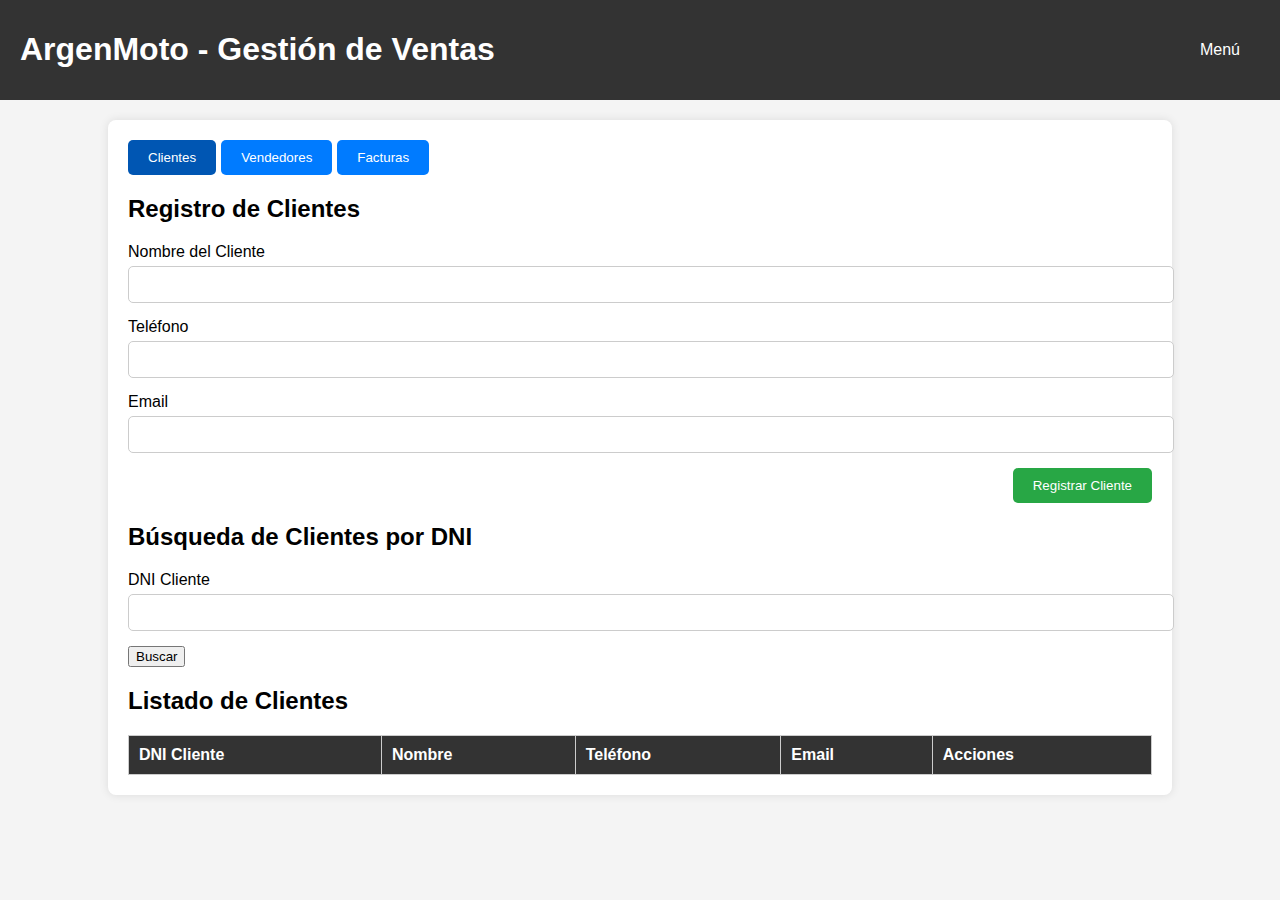
==== ventas.html @ 6a5ed345 "Add files via upload" ====
<!DOCTYPE html>
<html lang="es">
<head>
    <meta charset="UTF-8">
    <meta name="viewport" content="width=device-width, initial-scale=1.0">
    <title>ArgenMoto - Gestión de Ventas</title>
    <link rel="stylesheet" href="styles.css">
</head>
<body>

<header>
    <h1>ArgenMoto - Gestión de Ventas</h1>
    <nav class="menu">
        <button>Menú</button>
        <div class="dropdown">
            <a href="index.html">Inicio</a>
            <a href="ventas.html">Ventas</a>
            <a href="compras.html">Compras</a>
        </div>
    </nav>
</header>

<div class="container">
    <div class="tabs">
        <button class="tab-button active" onclick="showTab('clientes')">Clientes</button>
        <button class="tab-button" onclick="showTab('vendedores')">Vendedores</button>
        <button class="tab-button" onclick="showTab('facturas')">Facturas</button>
    </div>

    <!-- Pestaña de Clientes con búsqueda por DNI -->
    <div id="clientes" class="tab active">
        <h2>Registro de Clientes</h2>
        <form id="form-clientes">
            <div class="form-group">
                <label for="nombre-cliente">Nombre del Cliente</label>
                <input type="text" id="nombre-cliente" name="nombre-cliente" required>
            </div>
            <div class="form-group">
                <label for="telefono-cliente">Teléfono</label>
                <input type="tel" id="telefono-cliente" name="telefono-cliente" required>
            </div>
            <div class="form-group">
                <label for="email-cliente">Email</label>
                <input type="email" id="email-cliente" name="email-cliente" required>
            </div>
            <div class="form-actions">
                <button type="submit">Registrar Cliente</button>
            </div>
        </form>

        <h2>Búsqueda de Clientes por DNI</h2>
        <form id="buscar-cliente">
            <div class="form-group">
                <label for="dni-cliente">DNI Cliente</label>
                <input type="text" id="dni-cliente" name="dni-cliente" required>
            </div>
            <button type="submit">Buscar</button>
        </form>

        <h2>Listado de Clientes</h2>
        <table>
            <thead>
                <tr>
                    <th>DNI Cliente</th>
                    <th>Nombre</th>
                    <th>Teléfono</th>
                    <th>Email</th>
                    <th>Acciones</th>
                </tr>
            </thead>
            <tbody id="clientes-listado">
                <!-- Aquí se insertan dinámicamente los resultados de búsqueda -->
            </tbody>
        </table>
    </div>

    <!-- Pestaña de Vendedores con búsqueda por DNI -->
    <div id="vendedores" class="tab">
        <h2>Registro de Vendedores</h2>
        <form id="form-vendedores">
            <div class="form-group">
                <label for="nombre-vendedor">Nombre del Vendedor</label>
                <input type="text" id="nombre-vendedor" name="nombre-vendedor" required>
            </div>
            <div class="form-group">
                <label for="telefono-vendedor">Teléfono</label>
                <input type="tel" id="telefono-vendedor" name="telefono-vendedor" required>
            </div>
            <div class="form-group">
                <label for="email-vendedor">Email</label>
                <input type="email" id="email-vendedor" name="email-vendedor" required>
            </div>
            <div class="form-actions">
                <button type="submit">Registrar Vendedor</button>
            </div>
        </form>

        <h2>Búsqueda de Vendedores por DNI</h2>
        <form id="buscar-vendedor">
            <div class="form-group">
                <label for="dni-vendedor">DNI Vendedor</label>
                <input type="text" id="dni-vendedor" name="dni-vendedor" required>
            </div>
            <button type="submit">Buscar</button>
        </form>

        <h2>Listado de Vendedores</h2>
        <table>
            <thead>
                <tr>
                    <th>DNI Vendedor</th>
                    <th>Nombre</th>
                    <th>Teléfono</th>
                    <th>Email</th>
                    <th>Acciones</th>
                </tr>
            </thead>
            <tbody id="vendedores-listado">
                <!-- Aquí se insertan dinámicamente los resultados de búsqueda -->
            </tbody>
        </table>
    </div>

    <!-- Pestaña de Facturas con búsqueda por ID -->
    <div id="facturas" class="tab">
        <h2>Registro de Facturas</h2>
        <form id="form-facturas">
            <div class="form-group">
                <label for="cliente-factura">Cliente</label>
                <input type="text" id="cliente-factura" name="cliente-factura" required>
            </div>
            <div class="form-group">
                <label for="descripcion-factura">Descripción</label>
                <input type="text" id="descripcion-factura" name="descripcion-factura" required>
            </div>
            <div class="form-actions">
                <button type="submit">Registrar Factura</button>
            </div>
        </form>

        <h2>Búsqueda de Facturas por ID</h2>
        <form id="buscar-factura">
            <div class="form-group">
                <label for="id-factura">ID Factura</label>
                <input type="text" id="id-factura" name="id-factura" required>
            </div>
            <button type="submit">Buscar</button>
        </form>

        <h2>Listado de Facturas</h2>
        <table>
            <thead>
                <tr>
                    <th>ID Factura</th>
                    <th>Cliente</th>
                    <th>Descripción</th>
                    <th>Acciones</th>
                </tr>
            </thead>
            <tbody id="facturas-listado">
                <!-- Aquí se insertan dinámicamente los resultados de búsqueda -->
            </tbody>
        </table>
    </div>
</div>

<script src="script.js"></script>

</body>
</html>
---- styles.css ----
body {
    font-family: Arial, sans-serif;
    background-color: #f4f4f4;
    margin: 0;
    padding: 0;
}

header {
    background-color: #333;
    color: white;
    padding: 10px 0;
    display: flex;
    justify-content: space-between;
    align-items: center;
}

h1 {
    margin-left: 20px;
}

nav {
    position: relative;
}

.menu {
    margin-right: 20px;
    position: relative;
}

.menu button {
    background-color: #333;
    color: white;
    padding: 10px 20px;
    border: none;
    cursor: pointer;
    font-size: 16px;
}

.menu button:hover {
    background-color: #555;
}

.dropdown {
    display: none;
    position: absolute;
    background-color: white;
    box-shadow: 0 8px 16px rgba(0, 0, 0, 0.2);
    z-index: 1;
    right: 0;
}

.dropdown a {
    color: black;
    padding: 12px 16px;
    text-decoration: none;
    display: block;
}

.dropdown a:hover {
    background-color: #ddd;
}

.menu:hover .dropdown {
    display: block;
}

.container {
    width: 80%;
    margin: 20px auto;
    background-color: #fff;
    padding: 20px;
    border-radius: 8px;
    box-shadow: 0 0 10px rgba(0,0,0,0.1);
}

h2 {
    margin-bottom: 20px;
}

.form-group {
    margin-bottom: 15px;
}

.form-group label {
    display: block;
    margin-bottom: 5px;
}

.form-group input, .form-group select {
    width: 100%;
    padding: 10px;
    border: 1px solid #ccc;
    border-radius: 5px;
}

.form-actions {
    text-align: right;
}

.form-actions button {
    padding: 10px 20px;
    background-color: #28a745;
    color: white;
    border: none;
    border-radius: 5px;
    cursor: pointer;
}

.form-actions button:hover {
    background-color: #218838;
}

table {
    width: 100%;
    border-collapse: collapse;
    margin-top: 20px;
}

table, th, td {
    border: 1px solid #ccc;
}

th, td {
    padding: 10px;
    text-align: left;
}

th {
    background-color: #333;
    color: white;
}

.btn {
    padding: 5px 10px;
    background-color: #007bff;
    color: white;
    border: none;
    border-radius: 3px;
    text-align: center;
    cursor: pointer;
}

.btn:hover {
    background-color: #0056b3;
}

footer {
    background-color: #333;
    color: white;
    text-align: center;
    padding: 10px;
    position: fixed;
    width: 100%;
    bottom: 0;
}

.buttons {
    display: flex;
    justify-content: center;
    gap: 20px;
}

.btn-large {
    padding: 15px 30px;
    font-size: 18px;
    background-color: #28a745;
    color: white;
    border: none;
    border-radius: 5px;
    cursor: pointer;
    text-decoration: none;
}

.btn-large:hover {
    background-color: #218838;
}

.tab {
    display: none;
}

.tab.active {
    display: block;
}

.tabs {
    display: flex;
    margin-bottom: 20px;
}

.tab-button {
    padding: 10px 20px;
    margin-right: 5px;
    cursor: pointer;
    background-color: #007bff;
    color: white;
    border: none;
    border-radius: 5px;
}

.tab-button.active {
    background-color: #0056b3;
}
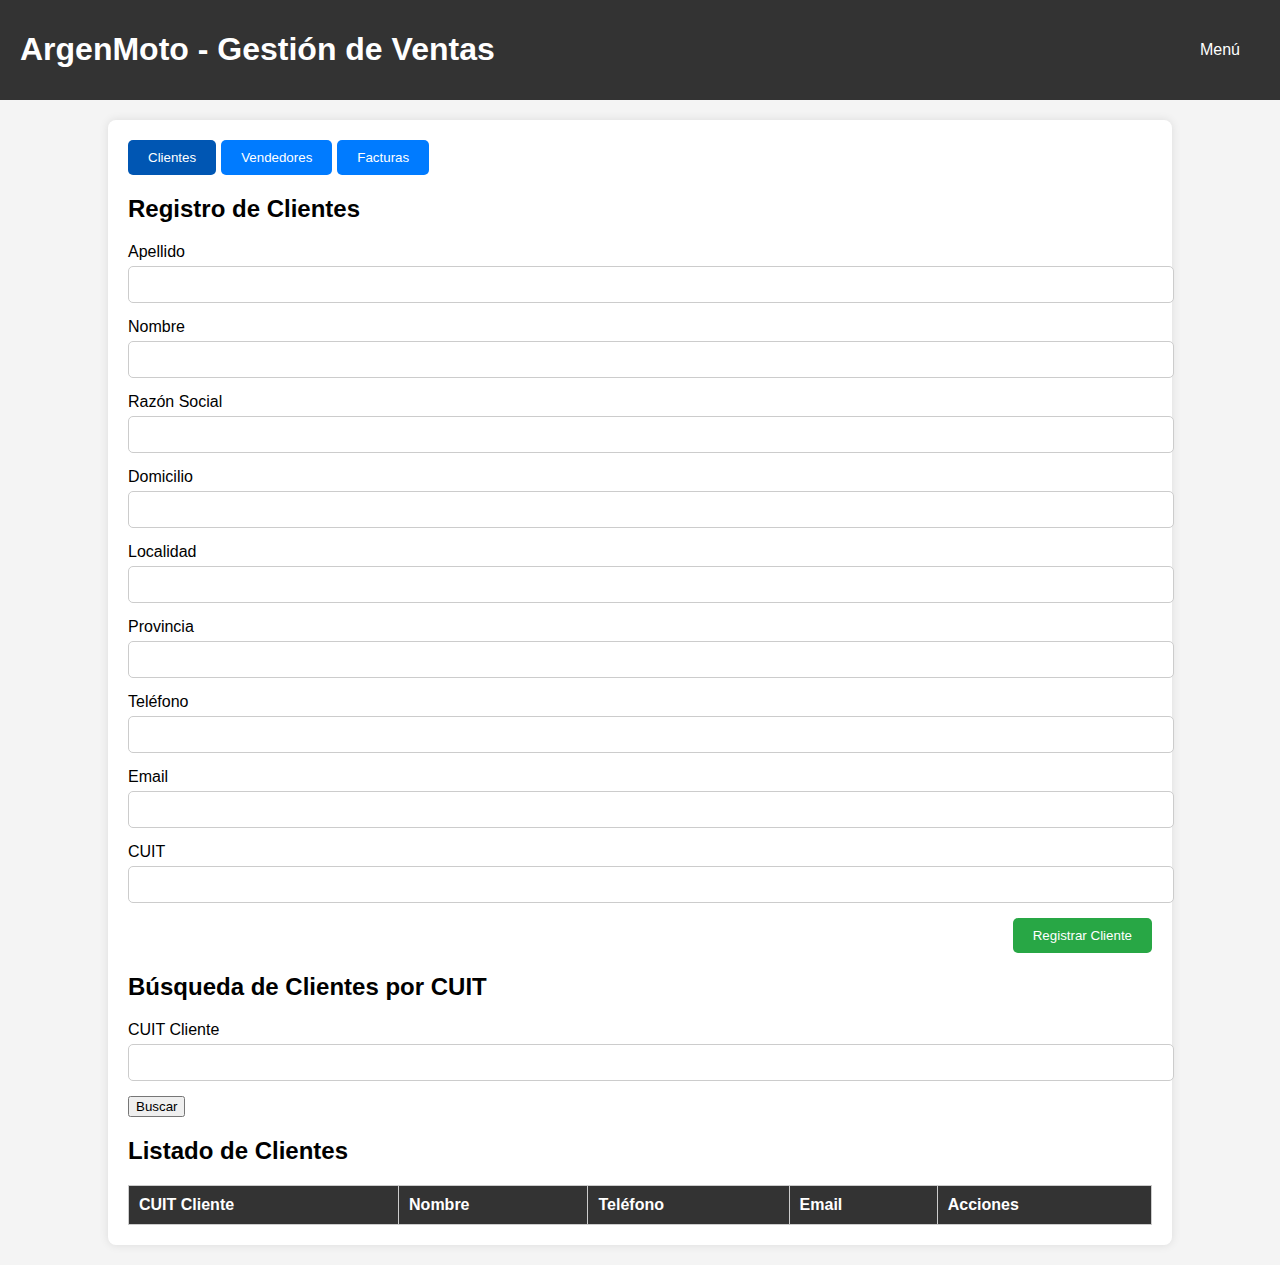
==== commit c1ba8c76: "Add files via upload" ====
--- a/ventas.html
+++ b/ventas.html
@@ -27,13 +27,33 @@
         <button class="tab-button" onclick="showTab('facturas')">Facturas</button>
     </div>
 
-    <!-- Pestaña de Clientes con búsqueda por DNI -->
+    <!-- Pestaña de Clientes con búsqueda por CUIT -->
     <div id="clientes" class="tab active">
         <h2>Registro de Clientes</h2>
         <form id="form-clientes">
             <div class="form-group">
-                <label for="nombre-cliente">Nombre del Cliente</label>
+                <label for="apellido-cliente">Apellido</label>
+                <input type="text" id="apellido-cliente" name="apellido-cliente" required>
+            </div>
+            <div class="form-group">
+                <label for="nombre-cliente">Nombre</label>
                 <input type="text" id="nombre-cliente" name="nombre-cliente" required>
+            </div>
+            <div class="form-group">
+                <label for="razon-social-cliente">Razón Social</label>
+                <input type="text" id="razon-social-cliente" name="razon-social-cliente" required>
+            </div>
+            <div class="form-group">
+                <label for="domicilio-cliente">Domicilio</label>
+                <input type="text" id="domicilio-cliente" name="domicilio-cliente" required>
+            </div>
+            <div class="form-group">
+                <label for="localidad-cliente">Localidad</label>
+                <input type="text" id="localidad-cliente" name="localidad-cliente" required>
+            </div>
+            <div class="form-group">
+                <label for="provincia-cliente">Provincia</label>
+                <input type="text" id="provincia-cliente" name="provincia-cliente" required>
             </div>
             <div class="form-group">
                 <label for="telefono-cliente">Teléfono</label>
@@ -43,16 +63,20 @@
                 <label for="email-cliente">Email</label>
                 <input type="email" id="email-cliente" name="email-cliente" required>
             </div>
+            <div class="form-group">
+                <label for="dni-cliente">CUIT</label>
+                <input type="text" id="dni-cliente" name="dni-cliente" required>
+            </div>
             <div class="form-actions">
                 <button type="submit">Registrar Cliente</button>
             </div>
         </form>
 
-        <h2>Búsqueda de Clientes por DNI</h2>
+        <h2>Búsqueda de Clientes por CUIT</h2>
         <form id="buscar-cliente">
             <div class="form-group">
-                <label for="dni-cliente">DNI Cliente</label>
-                <input type="text" id="dni-cliente" name="dni-cliente" required>
+                <label for="dni-cliente-buscar">CUIT Cliente</label>
+                <input type="text" id="dni-cliente-buscar" name="dni-cliente-buscar" required>
             </div>
             <button type="submit">Buscar</button>
         </form>
@@ -61,7 +85,7 @@
         <table>
             <thead>
                 <tr>
-                    <th>DNI Cliente</th>
+                    <th>CUIT Cliente</th>
                     <th>Nombre</th>
                     <th>Teléfono</th>
                     <th>Email</th>
@@ -74,52 +98,78 @@
         </table>
     </div>
 
-    <!-- Pestaña de Vendedores con búsqueda por DNI -->
-    <div id="vendedores" class="tab">
-        <h2>Registro de Vendedores</h2>
-        <form id="form-vendedores">
-            <div class="form-group">
-                <label for="nombre-vendedor">Nombre del Vendedor</label>
-                <input type="text" id="nombre-vendedor" name="nombre-vendedor" required>
-            </div>
-            <div class="form-group">
-                <label for="telefono-vendedor">Teléfono</label>
-                <input type="tel" id="telefono-vendedor" name="telefono-vendedor" required>
-            </div>
-            <div class="form-group">
-                <label for="email-vendedor">Email</label>
-                <input type="email" id="email-vendedor" name="email-vendedor" required>
-            </div>
-            <div class="form-actions">
-                <button type="submit">Registrar Vendedor</button>
-            </div>
-        </form>
-
-        <h2>Búsqueda de Vendedores por DNI</h2>
-        <form id="buscar-vendedor">
-            <div class="form-group">
-                <label for="dni-vendedor">DNI Vendedor</label>
-                <input type="text" id="dni-vendedor" name="dni-vendedor" required>
-            </div>
-            <button type="submit">Buscar</button>
-        </form>
-
-        <h2>Listado de Vendedores</h2>
-        <table>
-            <thead>
-                <tr>
-                    <th>DNI Vendedor</th>
-                    <th>Nombre</th>
-                    <th>Teléfono</th>
-                    <th>Email</th>
-                    <th>Acciones</th>
-                </tr>
-            </thead>
-            <tbody id="vendedores-listado">
-                <!-- Aquí se insertan dinámicamente los resultados de búsqueda -->
-            </tbody>
-        </table>
-    </div>
+<!-- Pestaña de Vendedores con búsqueda por legajo -->
+<div id="vendedores" class="tab">
+    <h2>Registro de Vendedores</h2>
+    <form id="form-vendedores">
+        <div class="form-group">
+            <label for="apellido-vendedor">Apellido</label>
+            <input type="text" id="apellido-vendedor" name="apellido-vendedor" required>
+        </div>
+        <div class="form-group">
+            <label for="nombre-vendedor">Nombre</label>
+            <input type="text" id="nombre-vendedor" name="nombre-vendedor" required>
+        </div>
+        <div class="form-group">
+            <label for="razon-social-vendedor">Razón Social</label>
+            <input type="text" id="razon-social-vendedor" name="razon-social-vendedor" required>
+        </div>
+        <div class="form-group">
+            <label for="domicilio-vendedor">Domicilio</label>
+            <input type="text" id="domicilio-vendedor" name="domicilio-vendedor" required>
+        </div>
+        <div class="form-group">
+            <label for="localidad-vendedor">Localidad</label>
+            <input type="text" id="localidad-vendedor" name="localidad-vendedor" required>
+        </div>
+        <div class="form-group">
+            <label for="provincia-vendedor">Provincia</label>
+            <input type="text" id="provincia-vendedor" name="provincia-vendedor" required>
+        </div>
+        <div class="form-group">
+            <label for="telefono-vendedor">Teléfono</label>
+            <input type="tel" id="telefono-vendedor" name="telefono-vendedor" required>
+        </div>
+        <div class="form-group">
+            <label for="email-vendedor">Email</label>
+            <input type="email" id="email-vendedor" name="email-vendedor" required>
+        </div>
+        <div class="form-group">
+            <label for="dni-vendedor">Legajo</label>
+            <input type="text" id="dni-vendedor" name="dni-vendedor" required>
+        </div>
+        <div class="form-actions">
+            <button type="submit">Registrar Vendedor</button>
+        </div>
+    </form>
+
+    <h2>Búsqueda de Vendedores por Legajo</h2>
+    <form id="buscar-vendedor">
+        <div class="form-group">
+            <label for="legajo-vendedor-buscar">Legajo Vendedor</label>
+            <input type="text" id="legajo-vendedor-buscar" name="legajo-vendedor-buscar" required>
+        </div>
+        <button type="submit">Buscar</button>
+    </form>
+
+    <!-- Listado de Vendedores (ahora dentro de la pestaña de vendedores) -->
+    <h2>Listado de Vendedores</h2>
+    <table>
+        <thead>
+            <tr>
+                <th>Legajo</th>
+                <th>Apellido</th>
+                <th>Nombre</th>
+                <th>Teléfono</th>
+                <th>Email</th>
+            </tr>
+        </thead>
+        <tbody id="vendedores-listado">
+            <!-- Aquí se insertan dinámicamente los resultados de búsqueda -->
+        </tbody>
+    </table>
+</div>
+
 
     <!-- Pestaña de Facturas con búsqueda por ID -->
     <div id="facturas" class="tab">
@@ -163,7 +213,23 @@
         </table>
     </div>
 </div>
-
+<!-- Ventana Modal -->
+<div id="modal-vendedor" class="modal">
+    <div class="modal-content">
+        <span class="close-button" onclick="cerrarModal()">&times;</span>
+        <h2 id="modal-title">Información del Vendedor</h2>
+        <div id="vendedor-info">
+            <!-- La información del vendedor se inyectará aquí -->
+        </div>
+        <div id="modal-actions" class="modal-actions">
+            <button id="btn-modificar" onclick="mostrarFormularioModificar()">Modificar</button>
+            <button id="btn-eliminar" onclick="eliminarVendedorScript()">Eliminar</button>
+        </div>
+    </div>
+</div>
+
+
+<script src="crud.js"></script>
 <script src="script.js"></script>
 
 </body>
--- a/styles.css
+++ b/styles.css
@@ -201,4 +201,58 @@
 
 .tab-button.active {
     background-color: #0056b3;
-}+}
+
+/* Estilos para el modal */
+.modal {
+    display: none; /* Oculto por defecto */
+    position: fixed; /* Fijo en la pantalla */
+    z-index: 1; /* En la parte superior */
+    left: 0;
+    top: 0;
+    width: 100%; /* Ancho completo */
+    height: 100%; /* Alto completo */
+    overflow: auto; /* Habilitar scroll si es necesario */
+    background-color: rgba(0, 0, 0, 0.5); /* Fondo negro con opacidad */
+}
+
+.modal-content {
+    background-color: #fefefe;
+    margin: 15% auto; /* 15% desde arriba y centrado */
+    padding: 20px;
+    border: 1px solid #888;
+    width: 80%; /* Ancho del modal */
+}
+
+.close-button {
+    color: #aaa;
+    float: right; /* Flota a la derecha */
+    font-size: 28px;
+    font-weight: bold;
+    cursor: pointer; /* Cambia el cursor al pasar sobre el botón */
+}
+
+.close-button:hover,
+.close-button:focus {
+    color: black; /* Cambia el color al pasar el ratón */
+    text-decoration: none; /* Sin subrayado */
+    cursor: pointer; /* Cambia el cursor al pasar sobre el botón */
+}
+
+.modal-actions {
+    margin-top: 20px; /* Espaciado entre la información y los botones */
+}
+
+.modal-actions button {
+    margin-right: 10px; /* Espaciado entre botones */
+    padding: 10px 15px;
+    background-color: #4CAF50; /* Color de fondo verde */
+    color: white; /* Color de texto blanco */
+    border: none; /* Sin bordes */
+    border-radius: 5px; /* Bordes redondeados */
+    cursor: pointer; /* Cambia el cursor al pasar sobre el botón */
+}
+
+.modal-actions button:hover {
+    background-color: #45a049; /* Color de fondo más oscuro al pasar el ratón */
+}
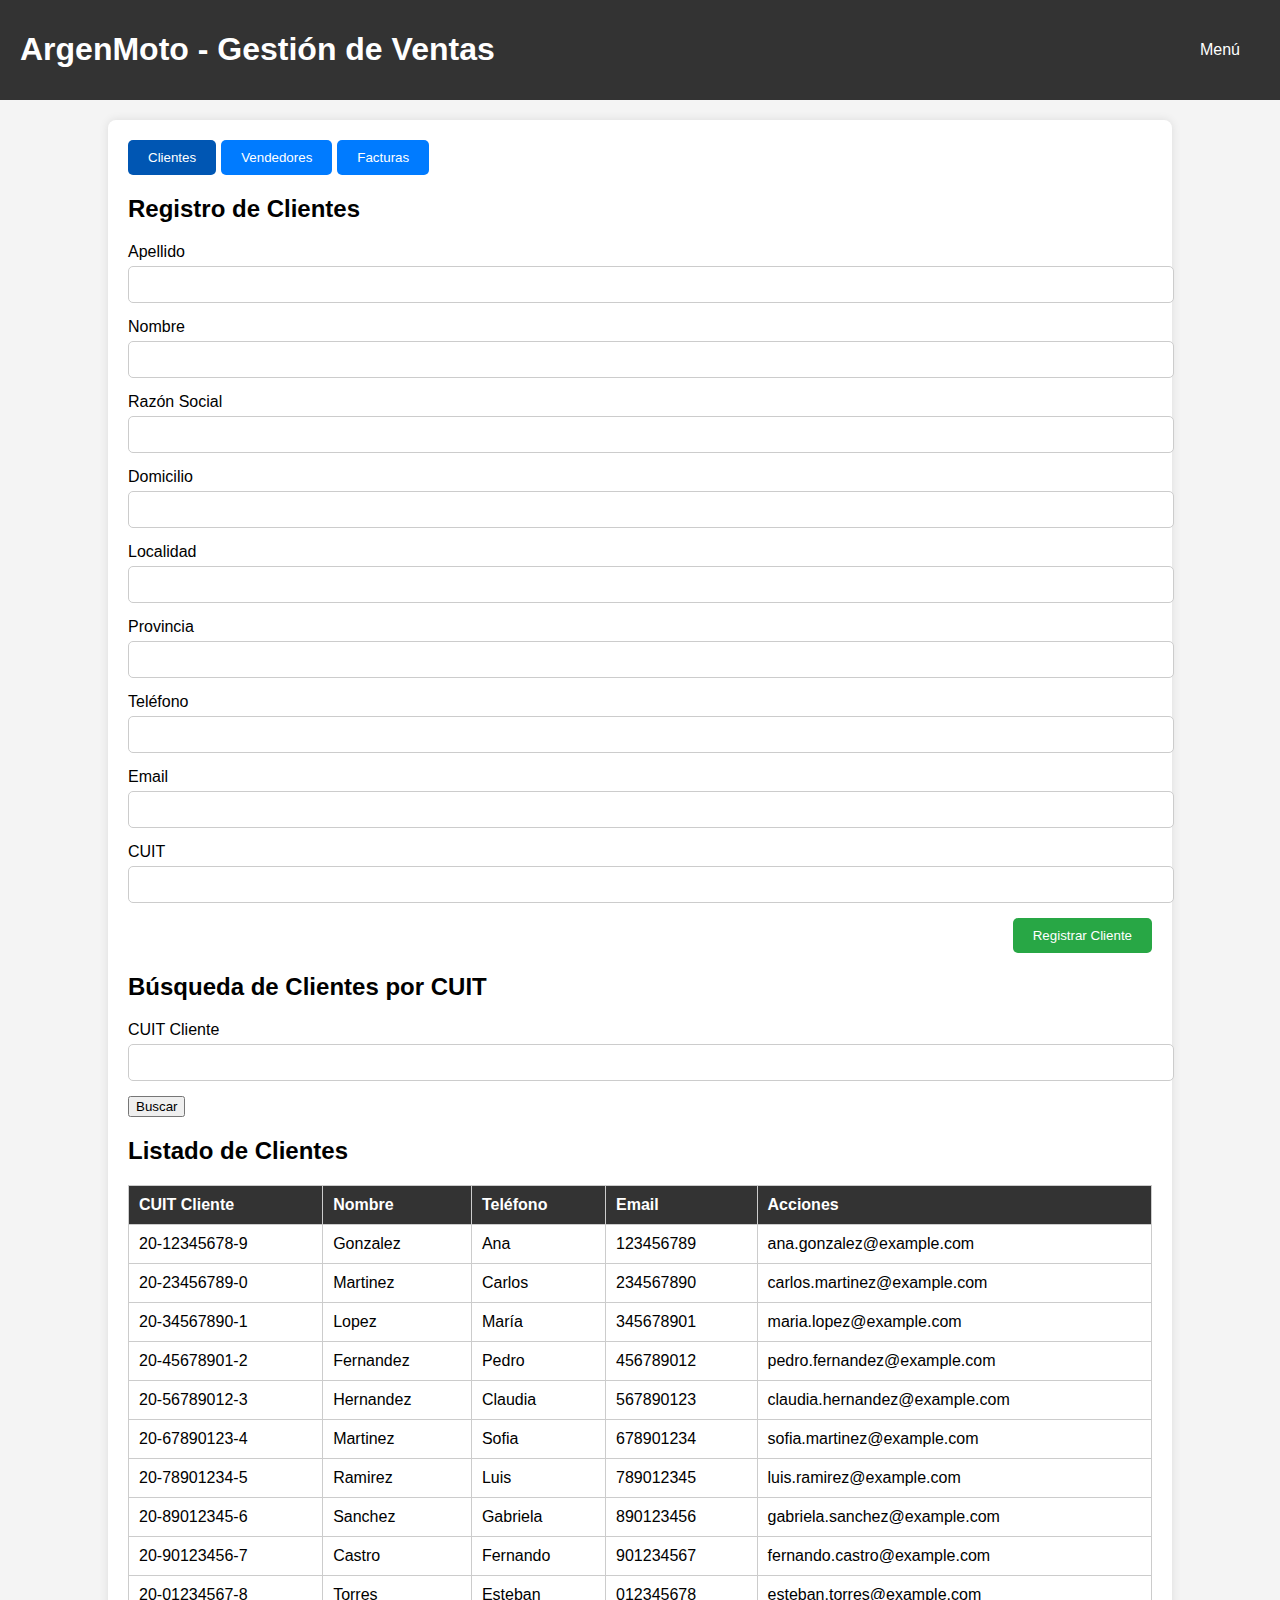
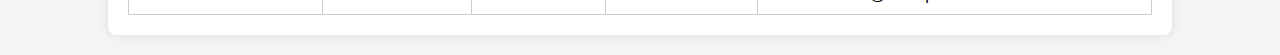
==== commit 195b8809: "Update ventas.html" ====
--- a/ventas.html
+++ b/ventas.html
@@ -1,236 +1,287 @@
 <!DOCTYPE html>
 <html lang="es">
+
 <head>
     <meta charset="UTF-8">
     <meta name="viewport" content="width=device-width, initial-scale=1.0">
     <title>ArgenMoto - Gestión de Ventas</title>
     <link rel="stylesheet" href="styles.css">
 </head>
+
 <body>
 
-<header>
-    <h1>ArgenMoto - Gestión de Ventas</h1>
-    <nav class="menu">
-        <button>Menú</button>
-        <div class="dropdown">
-            <a href="index.html">Inicio</a>
-            <a href="ventas.html">Ventas</a>
-            <a href="compras.html">Compras</a>
-        </div>
-    </nav>
-</header>
-
-<div class="container">
-    <div class="tabs">
-        <button class="tab-button active" onclick="showTab('clientes')">Clientes</button>
-        <button class="tab-button" onclick="showTab('vendedores')">Vendedores</button>
-        <button class="tab-button" onclick="showTab('facturas')">Facturas</button>
-    </div>
-
-    <!-- Pestaña de Clientes con búsqueda por CUIT -->
-    <div id="clientes" class="tab active">
-        <h2>Registro de Clientes</h2>
-        <form id="form-clientes">
-            <div class="form-group">
-                <label for="apellido-cliente">Apellido</label>
-                <input type="text" id="apellido-cliente" name="apellido-cliente" required>
-            </div>
-            <div class="form-group">
-                <label for="nombre-cliente">Nombre</label>
-                <input type="text" id="nombre-cliente" name="nombre-cliente" required>
-            </div>
-            <div class="form-group">
-                <label for="razon-social-cliente">Razón Social</label>
-                <input type="text" id="razon-social-cliente" name="razon-social-cliente" required>
-            </div>
-            <div class="form-group">
-                <label for="domicilio-cliente">Domicilio</label>
-                <input type="text" id="domicilio-cliente" name="domicilio-cliente" required>
-            </div>
-            <div class="form-group">
-                <label for="localidad-cliente">Localidad</label>
-                <input type="text" id="localidad-cliente" name="localidad-cliente" required>
-            </div>
-            <div class="form-group">
-                <label for="provincia-cliente">Provincia</label>
-                <input type="text" id="provincia-cliente" name="provincia-cliente" required>
-            </div>
-            <div class="form-group">
-                <label for="telefono-cliente">Teléfono</label>
-                <input type="tel" id="telefono-cliente" name="telefono-cliente" required>
-            </div>
-            <div class="form-group">
-                <label for="email-cliente">Email</label>
-                <input type="email" id="email-cliente" name="email-cliente" required>
-            </div>
-            <div class="form-group">
-                <label for="dni-cliente">CUIT</label>
-                <input type="text" id="dni-cliente" name="dni-cliente" required>
-            </div>
-            <div class="form-actions">
-                <button type="submit">Registrar Cliente</button>
-            </div>
-        </form>
-
-        <h2>Búsqueda de Clientes por CUIT</h2>
-        <form id="buscar-cliente">
-            <div class="form-group">
-                <label for="dni-cliente-buscar">CUIT Cliente</label>
-                <input type="text" id="dni-cliente-buscar" name="dni-cliente-buscar" required>
-            </div>
-            <button type="submit">Buscar</button>
-        </form>
-
-        <h2>Listado de Clientes</h2>
-        <table>
-            <thead>
-                <tr>
-                    <th>CUIT Cliente</th>
-                    <th>Nombre</th>
-                    <th>Teléfono</th>
-                    <th>Email</th>
-                    <th>Acciones</th>
-                </tr>
-            </thead>
-            <tbody id="clientes-listado">
-                <!-- Aquí se insertan dinámicamente los resultados de búsqueda -->
-            </tbody>
-        </table>
-    </div>
-
-<!-- Pestaña de Vendedores con búsqueda por legajo -->
-<div id="vendedores" class="tab">
-    <h2>Registro de Vendedores</h2>
-    <form id="form-vendedores">
-        <div class="form-group">
-            <label for="apellido-vendedor">Apellido</label>
-            <input type="text" id="apellido-vendedor" name="apellido-vendedor" required>
-        </div>
-        <div class="form-group">
-            <label for="nombre-vendedor">Nombre</label>
-            <input type="text" id="nombre-vendedor" name="nombre-vendedor" required>
-        </div>
-        <div class="form-group">
-            <label for="razon-social-vendedor">Razón Social</label>
-            <input type="text" id="razon-social-vendedor" name="razon-social-vendedor" required>
-        </div>
-        <div class="form-group">
-            <label for="domicilio-vendedor">Domicilio</label>
-            <input type="text" id="domicilio-vendedor" name="domicilio-vendedor" required>
-        </div>
-        <div class="form-group">
-            <label for="localidad-vendedor">Localidad</label>
-            <input type="text" id="localidad-vendedor" name="localidad-vendedor" required>
-        </div>
-        <div class="form-group">
-            <label for="provincia-vendedor">Provincia</label>
-            <input type="text" id="provincia-vendedor" name="provincia-vendedor" required>
-        </div>
-        <div class="form-group">
-            <label for="telefono-vendedor">Teléfono</label>
-            <input type="tel" id="telefono-vendedor" name="telefono-vendedor" required>
-        </div>
-        <div class="form-group">
-            <label for="email-vendedor">Email</label>
-            <input type="email" id="email-vendedor" name="email-vendedor" required>
-        </div>
-        <div class="form-group">
-            <label for="dni-vendedor">Legajo</label>
-            <input type="text" id="dni-vendedor" name="dni-vendedor" required>
-        </div>
-        <div class="form-actions">
-            <button type="submit">Registrar Vendedor</button>
-        </div>
-    </form>
-
-    <h2>Búsqueda de Vendedores por Legajo</h2>
-    <form id="buscar-vendedor">
-        <div class="form-group">
-            <label for="legajo-vendedor-buscar">Legajo Vendedor</label>
-            <input type="text" id="legajo-vendedor-buscar" name="legajo-vendedor-buscar" required>
-        </div>
-        <button type="submit">Buscar</button>
-    </form>
-
-    <!-- Listado de Vendedores (ahora dentro de la pestaña de vendedores) -->
-    <h2>Listado de Vendedores</h2>
-    <table>
-        <thead>
-            <tr>
-                <th>Legajo</th>
-                <th>Apellido</th>
-                <th>Nombre</th>
-                <th>Teléfono</th>
-                <th>Email</th>
-            </tr>
-        </thead>
-        <tbody id="vendedores-listado">
-            <!-- Aquí se insertan dinámicamente los resultados de búsqueda -->
-        </tbody>
-    </table>
-</div>
-
-
-    <!-- Pestaña de Facturas con búsqueda por ID -->
-    <div id="facturas" class="tab">
-        <h2>Registro de Facturas</h2>
-        <form id="form-facturas">
-            <div class="form-group">
-                <label for="cliente-factura">Cliente</label>
-                <input type="text" id="cliente-factura" name="cliente-factura" required>
-            </div>
-            <div class="form-group">
-                <label for="descripcion-factura">Descripción</label>
-                <input type="text" id="descripcion-factura" name="descripcion-factura" required>
-            </div>
-            <div class="form-actions">
-                <button type="submit">Registrar Factura</button>
-            </div>
-        </form>
-
-        <h2>Búsqueda de Facturas por ID</h2>
-        <form id="buscar-factura">
-            <div class="form-group">
-                <label for="id-factura">ID Factura</label>
-                <input type="text" id="id-factura" name="id-factura" required>
-            </div>
-            <button type="submit">Buscar</button>
-        </form>
-
-        <h2>Listado de Facturas</h2>
-        <table>
-            <thead>
-                <tr>
-                    <th>ID Factura</th>
-                    <th>Cliente</th>
-                    <th>Descripción</th>
-                    <th>Acciones</th>
-                </tr>
-            </thead>
-            <tbody id="facturas-listado">
-                <!-- Aquí se insertan dinámicamente los resultados de búsqueda -->
-            </tbody>
-        </table>
-    </div>
-</div>
-<!-- Ventana Modal -->
-<div id="modal-vendedor" class="modal">
-    <div class="modal-content">
-        <span class="close-button" onclick="cerrarModal()">&times;</span>
-        <h2 id="modal-title">Información del Vendedor</h2>
-        <div id="vendedor-info">
-            <!-- La información del vendedor se inyectará aquí -->
-        </div>
-        <div id="modal-actions" class="modal-actions">
-            <button id="btn-modificar" onclick="mostrarFormularioModificar()">Modificar</button>
-            <button id="btn-eliminar" onclick="eliminarVendedorScript()">Eliminar</button>
-        </div>
-    </div>
-</div>
-
-
-<script src="crud.js"></script>
-<script src="script.js"></script>
+    <header>
+        <h1>ArgenMoto - Gestión de Ventas</h1>
+        <nav class="menu">
+            <button>Menú</button>
+            <div class="dropdown">
+                <a href="index.html">Inicio</a>
+                <a href="ventas.html">Ventas</a>
+                <a href="compras.html">Compras</a>
+            </div>
+        </nav>
+    </header>
+
+    <div class="container">
+        <div class="tabs">
+            <button class="tab-button active" onclick="showTab('clientes')">Clientes</button>
+            <button class="tab-button" onclick="showTab('vendedores')">Vendedores</button>
+            <button class="tab-button" onclick="showTab('facturas')">Facturas</button>
+        </div>
+
+        <!-- Pestaña de Clientes con búsqueda por CUIT -->
+        <div id="clientes" class="tab active">
+            <h2>Registro de Clientes</h2>
+            <form id="form-clientes">
+                <div class="form-group">
+                    <label for="apellido-cliente">Apellido</label>
+                    <input type="text" id="apellido-cliente" name="apellido-cliente" required>
+                </div>
+                <div class="form-group">
+                    <label for="nombre-cliente">Nombre</label>
+                    <input type="text" id="nombre-cliente" name="nombre-cliente" required>
+                </div>
+                <div class="form-group">
+                    <label for="razon-social-cliente">Razón Social</label>
+                    <input type="text" id="razon-social-cliente" name="razon-social-cliente" required>
+                </div>
+                <div class="form-group">
+                    <label for="domicilio-cliente">Domicilio</label>
+                    <input type="text" id="domicilio-cliente" name="domicilio-cliente" required>
+                </div>
+                <div class="form-group">
+                    <label for="localidad-cliente">Localidad</label>
+                    <input type="text" id="localidad-cliente" name="localidad-cliente" required>
+                </div>
+                <div class="form-group">
+                    <label for="provincia-cliente">Provincia</label>
+                    <input type="text" id="provincia-cliente" name="provincia-cliente" required>
+                </div>
+                <div class="form-group">
+                    <label for="telefono-cliente">Teléfono</label>
+                    <input type="tel" id="telefono-cliente" name="telefono-cliente" required>
+                </div>
+                <div class="form-group">
+                    <label for="email-cliente">Email</label>
+                    <input type="email" id="email-cliente" name="email-cliente" required>
+                </div>
+                <div class="form-group">
+                    <label for="cuit-cliente">CUIT</label>
+                    <input type="text" id="cuit-cliente" name="cuit-cliente" required>
+                </div>
+                <div class="form-actions">
+                    <button type="submit">Registrar Cliente</button>
+                </div>
+            </form>
+
+            <h2>Búsqueda de Clientes por CUIT</h2>
+            <form id="buscar-cliente">
+                <div class="form-group">
+                    <label for="cuit-cliente-buscar">CUIT Cliente</label>
+                    <input type="text" id="cuit-cliente-buscar" name="cuit-cliente-buscar" required>
+                </div>
+                <button type="submit">Buscar</button>
+            </form>
+
+            <h2>Listado de Clientes</h2>
+            <table>
+                <thead>
+                    <tr>
+                        <th>CUIT Cliente</th>
+                        <th>Nombre</th>
+                        <th>Teléfono</th>
+                        <th>Email</th>
+                        <th>Acciones</th>
+                    </tr>
+                </thead>
+                <tbody id="clientes-listado">
+                    <!-- Aquí se insertan dinámicamente los resultados de búsqueda -->
+                </tbody>
+            </table>
+        </div>
+
+        <!-- Pestaña de Vendedores con búsqueda por legajo -->
+        <div id="vendedores" class="tab">
+            <h2>Registro de Vendedores</h2>
+            <form id="form-vendedores">
+                <div class="form-group">
+                    <label for="apellido-vendedor">Apellido</label>
+                    <input type="text" id="apellido-vendedor" name="apellido-vendedor" required>
+                </div>
+                <div class="form-group">
+                    <label for="nombre-vendedor">Nombre</label>
+                    <input type="text" id="nombre-vendedor" name="nombre-vendedor" required>
+                </div>
+                <div class="form-group">
+                    <label for="razon-social-vendedor">Razón Social</label>
+                    <input type="text" id="razon-social-vendedor" name="razon-social-vendedor" required>
+                </div>
+                <div class="form-group">
+                    <label for="domicilio-vendedor">Domicilio</label>
+                    <input type="text" id="domicilio-vendedor" name="domicilio-vendedor" required>
+                </div>
+                <div class="form-group">
+                    <label for="localidad-vendedor">Localidad</label>
+                    <input type="text" id="localidad-vendedor" name="localidad-vendedor" required>
+                </div>
+                <div class="form-group">
+                    <label for="provincia-vendedor">Provincia</label>
+                    <input type="text" id="provincia-vendedor" name="provincia-vendedor" required>
+                </div>
+                <div class="form-group">
+                    <label for="telefono-vendedor">Teléfono</label>
+                    <input type="tel" id="telefono-vendedor" name="telefono-vendedor" required>
+                </div>
+                <div class="form-group">
+                    <label for="email-vendedor">Email</label>
+                    <input type="email" id="email-vendedor" name="email-vendedor" required>
+                </div>
+                <div class="form-group">
+                    <label for="dni-vendedor">Legajo</label>
+                    <input type="text" id="dni-vendedor" name="dni-vendedor" required>
+                </div>
+                <div class="form-actions">
+                    <button type="submit">Registrar Vendedor</button>
+                </div>
+            </form>
+
+            <h2>Búsqueda de Vendedores por Legajo</h2>
+            <form id="buscar-vendedor">
+                <div class="form-group">
+                    <label for="legajo-vendedor-buscar">Legajo Vendedor</label>
+                    <input type="text" id="legajo-vendedor-buscar" name="legajo-vendedor-buscar" required>
+                </div>
+                <button type="submit">Buscar</button>
+            </form>
+
+            <!-- Listado de Vendedores (ahora dentro de la pestaña de vendedores) -->
+            <h2>Listado de Vendedores</h2>
+            <table>
+                <thead>
+                    <tr>
+                        <th>Legajo</th>
+                        <th>Apellido</th>
+                        <th>Nombre</th>
+                        <th>Teléfono</th>
+                        <th>Email</th>
+                    </tr>
+                </thead>
+                <tbody id="vendedores-listado">
+                    <!-- Aquí se insertan dinámicamente los resultados de búsqueda -->
+                </tbody>
+            </table>
+        </div>
+
+
+        <!-- Pestaña de Facturas con búsqueda por ID -->
+        <div id="facturas" class="tab">
+            <h2>Registro de Facturas</h2>
+            <form id="form-facturas">
+                <div class="form-group">
+                    <label for="cliente-factura">Cliente (CUIT)</label>
+                    <input type="text" id="cliente-factura" name="cliente-factura" required onblur="validarCliente()">
+                </div>
+                <div class="form-group">
+                    <label for="vendedor-factura">Vendedor (Legajo)</label>
+                    <input type="text" id="vendedor-factura" name="vendedor-factura" required
+                        onblur="validarVendedor()">
+                </div>
+                <div class="form-group">
+                    <label for="fecha-hora-factura">Fecha y Hora</label>
+                    <input type="datetime-local" id="fecha-hora-factura" name="fecha-hora-factura" required>
+                </div>
+                <div id="articulos-list">
+                    <div class="articulo">
+                        <label for="articulo-id">Artículo (ID)</label>
+                        <input type="text" name="articulo-id" class="articulo-id" required
+                            onblur="validarArticulo(this)">
+                        <label for="monto-unidad">Monto por Unidad</label>
+                        <input type="number" name="monto-unidad" class="monto-unidad" required>
+                        <button type="button" onclick="agregarArticulo()">Agregar Otro Artículo</button>
+                    </div>
+                </div>
+                <div class="form-group">
+                    <label for="monto-total-factura">Monto Total</label>
+                    <input type="number" id="monto-total-factura" name="monto-total-factura" readonly>
+                </div>
+                <div class="form-actions">
+                    <button type="submit">Registrar Factura</button>
+                </div>
+            </form>
+
+            <button onclick="mostrarModalStock()">Ver Stock Disponible</button>
+
+            <h2>Búsqueda de Facturas por ID</h2>
+            <form id="buscar-factura">
+                <div class="form-group">
+                    <label for="id-factura">ID Factura</label>
+                    <input type="text" id="id-factura" name="id-factura" required>
+                </div>
+                <button type="submit">Buscar</button>
+            </form>
+
+            <h2>Listado de Facturas</h2>
+            <table>
+                <thead>
+                    <tr>
+                        <th>ID Factura</th>
+                        <th>Cliente</th>
+                        <th>Descripción</th>
+                        <th>Acciones</th>
+                    </tr>
+                </thead>
+                <tbody id="facturas-listado">
+                    <!-- Aquí se insertan dinámicamente los resultados de búsqueda -->
+                </tbody>
+            </table>
+        </div>
+    </div>
+    <!-- Ventana Modal -->
+    <div id="modal-vendedor" class="modal">
+        <div class="modal-content">
+            <span class="close-button" onclick="cerrarModal()">&times;</span>
+            <h2 id="modal-title">Información del Vendedor</h2>
+            <div id="vendedor-info">
+                <!-- La información del vendedor se inyectará aquí -->
+            </div>
+            <div id="modal-actions" class="modal-actions">
+                <button id="btn-modificar" onclick="mostrarFormularioModificarVendedor()">Modificar</button>
+                <button id="btn-eliminar" onclick="eliminarVendedorScript()">Eliminar</button>
+            </div>
+        </div>
+    </div>
+
+    <!-- Ventana Modal -->
+    <div id="modal-cliente" class="modal">
+        <div class="modal-content">
+            <span class="close-button" onclick="cerrarModal()">&times;</span>
+            <h2 id="modal-title">Información del Cliente</h2>
+            <div id="cliente-info">
+                <!-- La información del cliente se inyectará aqui -->
+            </div>
+            <div id="modal-actions" class="modal-actions">
+                <button id="btn-modificar" onclick="mostrarFormularioModificarCliente()">Modificar</button>
+                <button id="btn-eliminar" onclick="eliminarClienteScript()">Eliminar</button>
+            </div>
+        </div>
+    </div>
+
+    <!-- Modal de Stock -->
+    <div id="modal-stock" class="modal">
+        <div class="modal-content">
+            <span class="close-button" onclick="cerrarModalStock()">&times;</span>
+            <h2>Stock Disponible</h2>
+            <input type="text" id="buscador-marca" placeholder="Buscar por marca" oninput="buscarPorMarca()">
+            <div id="stock-listado">
+                <!-- Aquí se mostrará el stock de artículos -->
+            </div>
+        </div>
+    </div>
+
+
+    <script src="crud.js"></script>
+    <script src="script.js"></script>
 
 </body>
+
 </html>
--- a/styles.css
+++ b/styles.css
@@ -205,54 +205,54 @@
 
 /* Estilos para el modal */
 .modal {
-    display: none; /* Oculto por defecto */
-    position: fixed; /* Fijo en la pantalla */
-    z-index: 1; /* En la parte superior */
+    display: none;
+    position: fixed; 
+    z-index: 1;
     left: 0;
     top: 0;
-    width: 100%; /* Ancho completo */
-    height: 100%; /* Alto completo */
-    overflow: auto; /* Habilitar scroll si es necesario */
-    background-color: rgba(0, 0, 0, 0.5); /* Fondo negro con opacidad */
+    width: 100%; 
+    height: 100%; 
+    overflow: auto; 
+    background-color: rgba(0, 0, 0, 0.5); 
 }
 
 .modal-content {
     background-color: #fefefe;
-    margin: 15% auto; /* 15% desde arriba y centrado */
+    margin: 15% auto; 
     padding: 20px;
     border: 1px solid #888;
-    width: 80%; /* Ancho del modal */
+    width: 80%; 
 }
 
 .close-button {
     color: #aaa;
-    float: right; /* Flota a la derecha */
+    float: right; 
     font-size: 28px;
     font-weight: bold;
-    cursor: pointer; /* Cambia el cursor al pasar sobre el botón */
+    cursor: pointer; 
 }
 
 .close-button:hover,
 .close-button:focus {
-    color: black; /* Cambia el color al pasar el ratón */
-    text-decoration: none; /* Sin subrayado */
-    cursor: pointer; /* Cambia el cursor al pasar sobre el botón */
+    color: black; 
+    text-decoration: none; 
+    cursor: pointer; 
 }
 
 .modal-actions {
-    margin-top: 20px; /* Espaciado entre la información y los botones */
+    margin-top: 20px; 
 }
 
 .modal-actions button {
-    margin-right: 10px; /* Espaciado entre botones */
+    margin-right: 10px; 
     padding: 10px 15px;
-    background-color: #4CAF50; /* Color de fondo verde */
-    color: white; /* Color de texto blanco */
-    border: none; /* Sin bordes */
-    border-radius: 5px; /* Bordes redondeados */
-    cursor: pointer; /* Cambia el cursor al pasar sobre el botón */
+    background-color: #4CAF50; 
+    color: white; 
+    border: none; 
+    border-radius: 5px;
+    cursor: pointer; 
 }
 
 .modal-actions button:hover {
-    background-color: #45a049; /* Color de fondo más oscuro al pasar el ratón */
-}
+    background-color: #45a049; 
+}
